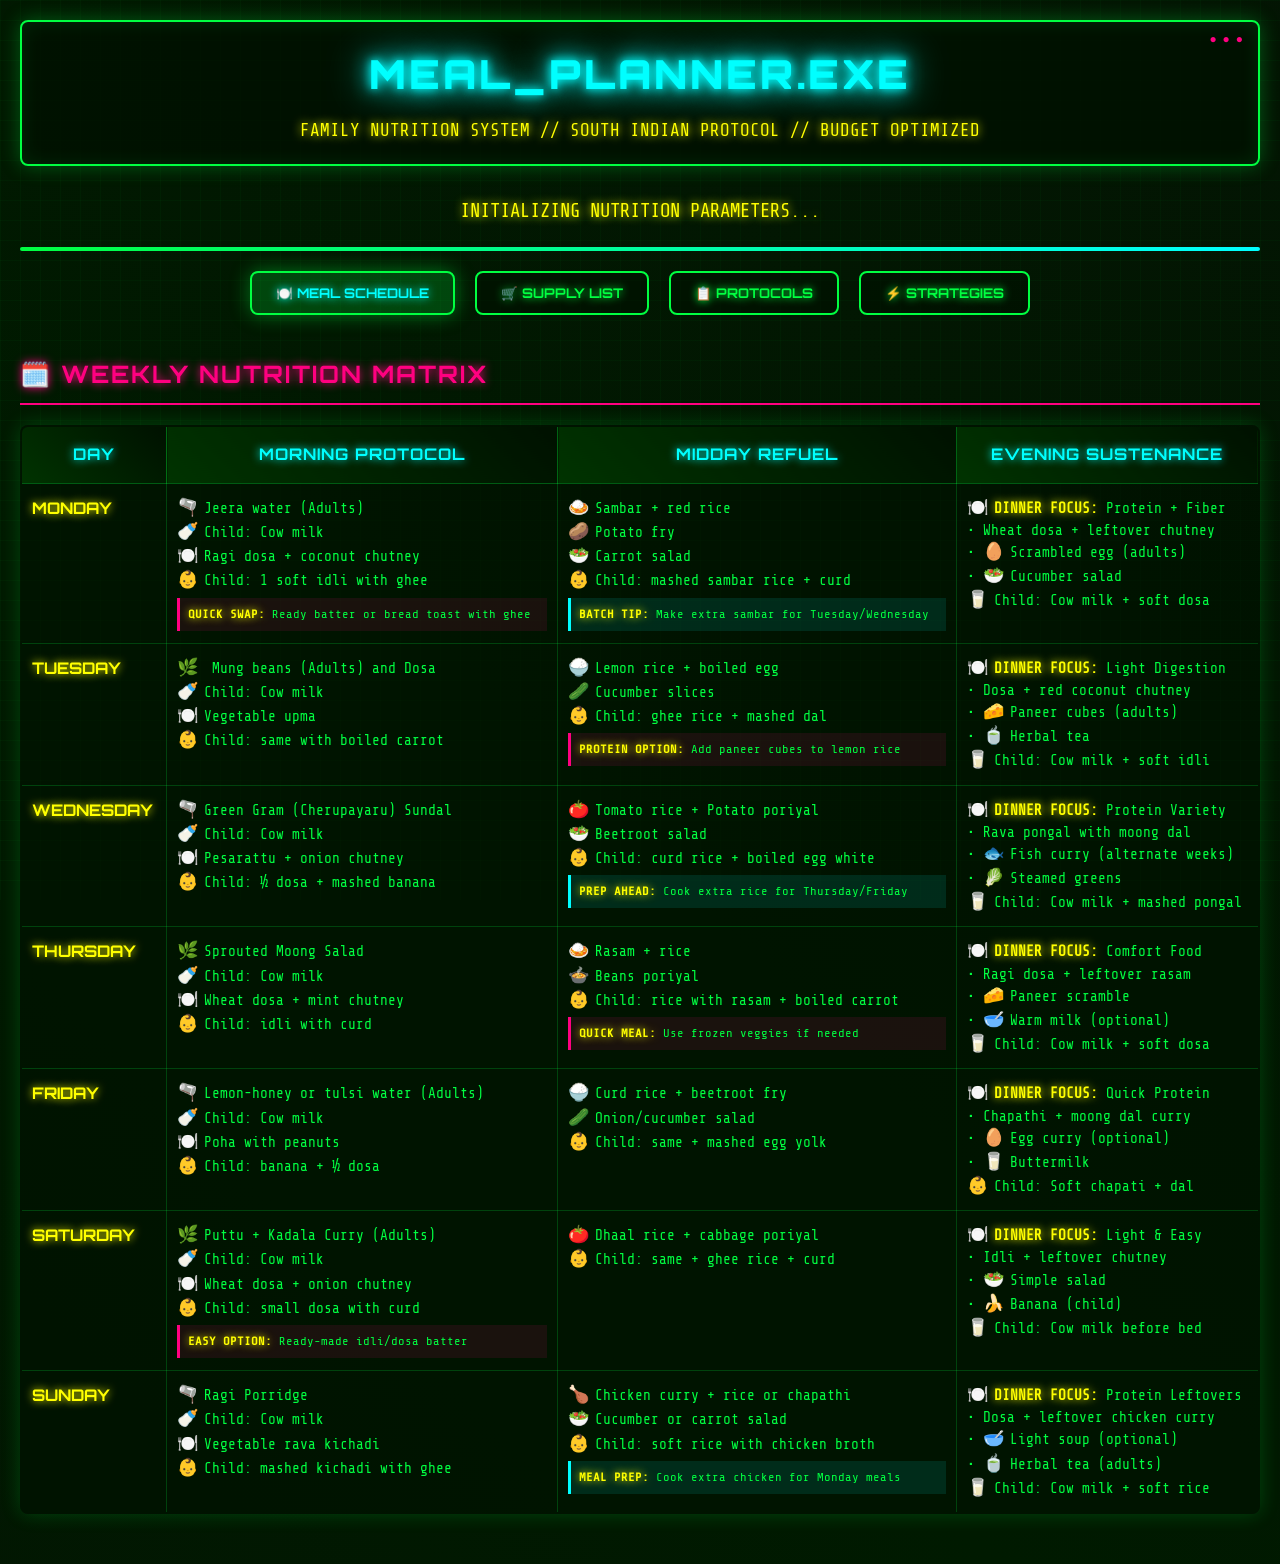
==== index.html @ 9d681af7 "content changed again" ====
<!DOCTYPE html>
<html lang="en">
<head>
  <meta charset="UTF-8">
  <title>MEAL_PLANNER.EXE - Family Nutrition System</title>
  <link rel="stylesheet" href="styles.css">
</head>
<body>
  <div class="terminal-header">
    <h1>MEAL_PLANNER.EXE</h1>
    <div class="subtitle">FAMILY NUTRITION SYSTEM // SOUTH INDIAN PROTOCOL // BUDGET OPTIMIZED</div>
  </div>

  <div id="status" class="status">INITIALIZING NUTRITION PARAMETERS...</div>
  <div class="loading-bar">
    <div id="loadingProgress" class="loading-progress"></div>
  </div>

  <div class="tab-container">
    <button class="tab-button active" onclick="showTab('meals')">🍽️ MEAL SCHEDULE</button>
    <button class="tab-button" onclick="showTab('grocery')">🛒 SUPPLY LIST</button>
    <button class="tab-button" onclick="showTab('protocols')">📋 PROTOCOLS</button>
    <button class="tab-button" onclick="showTab('strategies')">⚡ STRATEGIES</button>
  </div>

  <div id="meals-tab" class="tab-content active">
    <h2>🗓️ WEEKLY NUTRITION MATRIX</h2>
    <table class="meal-table">
      <tr>
        <th>DAY</th>
        <th>MORNING PROTOCOL</th>
        <th>MIDDAY REFUEL</th>
        <th>EVENING SUSTENANCE</th>
      </tr>
      <tr>
        <td class="day-name">MONDAY</td>
        <td class="meal-content">
          <span class="meal-emoji">🫗</span>Jeera water (Adults)<br>
          <span class="meal-emoji">🍼</span>Child: Cow milk<br>
          <span class="meal-emoji">🍽️</span>Ragi dosa + coconut chutney<br>
          <span class="meal-emoji">👶</span>Child: 1 soft idli with ghee
          <div class="backup-meal">
            <strong>QUICK SWAP:</strong> Ready batter or bread toast with ghee
          </div>
        </td>
        <td class="meal-content">
          <span class="meal-emoji">🍛</span>Sambar + red rice<br>
          <span class="meal-emoji">🥔</span>Potato fry<br>
          <span class="meal-emoji">🥗</span>Carrot salad<br>
          <span class="meal-emoji">👶</span>Child: mashed sambar rice + curd
          <div class="batch-tip">
            <strong>BATCH TIP:</strong> Make extra sambar for Tuesday/Wednesday
          </div>
        </td>
        <td class="meal-content">
          <span class="meal-emoji">🍽️</span><strong>DINNER FOCUS:</strong> Protein + Fiber<br>
          • Wheat dosa + leftover chutney<br>
          • <span class="meal-emoji">🥚</span>Scrambled egg (adults)<br>
          • <span class="meal-emoji">🥗</span>Cucumber salad<br>
          <span class="meal-emoji">🥛</span>Child: Cow milk + soft dosa
        </td>
      </tr>
      <tr>
        <td class="day-name">TUESDAY</td>
        <td class="meal-content">
          <span class="meal-emoji">🌿</span> Mung beans (Adults) and Dosa<br>
          <span class="meal-emoji">🍼</span>Child: Cow milk<br>
          <span class="meal-emoji">🍽️</span>Vegetable upma<br>
          <span class="meal-emoji">👶</span>Child: same with boiled carrot
        </td>
        <td class="meal-content">
          <span class="meal-emoji">🍚</span>Lemon rice + boiled egg<br>
          <span class="meal-emoji">🥒</span>Cucumber slices<br>
          <span class="meal-emoji">👶</span>Child: ghee rice + mashed dal
          <div class="backup-meal">
            <strong>PROTEIN OPTION:</strong> Add paneer cubes to lemon rice
          </div>
        </td>
        <td class="meal-content">
          <span class="meal-emoji">🍽️</span><strong>DINNER FOCUS:</strong> Light Digestion<br>
          • Dosa + red coconut chutney <br>
          • <span class="meal-emoji">🧀</span>Paneer cubes (adults)<br>
          • <span class="meal-emoji">🍵</span>Herbal tea<br>
          <span class="meal-emoji">🥛</span>Child: Cow milk + soft idli
        </td>
      </tr>
      <tr>
        <td class="day-name">WEDNESDAY</td>
        <td class="meal-content">
          <span class="meal-emoji">🫗</span>Green Gram (Cherupayaru) Sundal<br>
          <span class="meal-emoji">🍼</span>Child: Cow milk<br>
          <span class="meal-emoji">🍽️</span>Pesarattu + onion chutney<br>
          <span class="meal-emoji">👶</span>Child: ½ dosa + mashed banana
        </td>
        <td class="meal-content">
          <span class="meal-emoji">🍅</span>Tomato rice + Potato poriyal<br>
          <span class="meal-emoji">🥗</span>Beetroot salad<br>
          <span class="meal-emoji">👶</span>Child: curd rice + boiled egg white
          <div class="batch-tip">
            <strong>PREP AHEAD:</strong> Cook extra rice for Thursday/Friday
          </div>
        </td>
        <td class="meal-content">
          <span class="meal-emoji">🍽️</span><strong>DINNER FOCUS:</strong> Protein Variety<br>
          • Rava pongal with moong dal<br>
          • <span class="meal-emoji">🐟</span>Fish curry (alternate weeks)<br>
          • <span class="meal-emoji">🥬</span>Steamed greens<br>
          <span class="meal-emoji">🥛</span>Child: Cow milk + mashed pongal
        </td>
      </tr>
      <tr>
        <td class="day-name">THURSDAY</td>
        <td class="meal-content">
          <span class="meal-emoji">🌿</span>Sprouted Moong Salad<br>
          <span class="meal-emoji">🍼</span>Child: Cow milk<br>
          <span class="meal-emoji">🍽️</span>Wheat dosa + mint chutney<br>
          <span class="meal-emoji">👶</span>Child: idli with curd
        </td>
        <td class="meal-content">
          <span class="meal-emoji">🍛</span>Rasam + rice<br>
          <span class="meal-emoji">🍲</span>Beans poriyal<br>
          <span class="meal-emoji">👶</span>Child: rice with rasam + boiled carrot
          <div class="backup-meal">
            <strong>QUICK MEAL:</strong> Use frozen veggies if needed
          </div>
        </td>
        <td class="meal-content">
          <span class="meal-emoji">🍽️</span><strong>DINNER FOCUS:</strong> Comfort Food<br>
          • Ragi dosa + leftover rasam<br>
          • <span class="meal-emoji">🧀</span>Paneer scramble<br>
          • <span class="meal-emoji">🥣</span>Warm milk (optional)<br>
          <span class="meal-emoji">🥛</span>Child: Cow milk + soft dosa
        </td>
      </tr>
      <tr>
        <td class="day-name">FRIDAY</td>
        <td class="meal-content">
          <span class="meal-emoji">🫗</span>Lemon-honey or tulsi water (Adults)<br>
          <span class="meal-emoji">🍼</span>Child: Cow milk<br>
          <span class="meal-emoji">🍽️</span>Poha with peanuts<br>
          <span class="meal-emoji">👶</span>Child: banana + ½ dosa
        </td>
        <td class="meal-content">
          <span class="meal-emoji">🍚</span>Curd rice + beetroot fry<br>
          <span class="meal-emoji">🥒</span>Onion/cucumber salad<br>
          <span class="meal-emoji">👶</span>Child: same + mashed egg yolk
        </td>
        <td class="meal-content">
          <span class="meal-emoji">🍽️</span><strong>DINNER FOCUS:</strong> Quick Protein<br>
          • Chapathi + moong dal curry<br>
          • <span class="meal-emoji">🥚</span>Egg curry (optional)<br>
          • <span class="meal-emoji">🥛</span>Buttermilk<br>
          <span class="meal-emoji">👶</span>Child: Soft chapati + dal
        </td>
      </tr>
      <tr>
        <td class="day-name">SATURDAY</td>
        <td class="meal-content">
          <span class="meal-emoji">🌿</span>Puttu + Kadala Curry (Adults)<br>
          <span class="meal-emoji">🍼</span>Child: Cow milk<br>
          <span class="meal-emoji">🍽️</span>Wheat dosa + onion chutney<br>
          <span class="meal-emoji">👶</span>Child: small dosa with curd
          <div class="backup-meal">
            <strong>EASY OPTION:</strong> Ready-made idli/dosa batter
          </div>
        </td>
        <td class="meal-content">
          <span class="meal-emoji">🍅</span>Dhaal rice + cabbage poriyal<br>
          <span class="meal-emoji">👶</span>Child: same + ghee rice + curd
        </td>
        <td class="meal-content">
          <span class="meal-emoji">🍽️</span><strong>DINNER FOCUS:</strong> Light & Easy<br>
          • Idli + leftover chutney<br>
          • <span class="meal-emoji">🥗</span>Simple salad<br>
          • <span class="meal-emoji">🍌</span>Banana (child)<br>
          <span class="meal-emoji">🥛</span>Child: Cow milk before bed
        </td>
      </tr>
      <tr>
        <td class="day-name">SUNDAY</td>
        <td class="meal-content">
          <span class="meal-emoji">🫗</span>Ragi Porridge<br>
          <span class="meal-emoji">🍼</span>Child: Cow milk<br>
          <span class="meal-emoji">🍽️</span>Vegetable rava kichadi<br>
          <span class="meal-emoji">👶</span>Child: mashed kichadi with ghee
        </td>
        <td class="meal-content">
          <span class="meal-emoji">🍗</span>Chicken curry + rice or chapathi<br>
          <span class="meal-emoji">🥗</span>Cucumber or carrot salad<br>
          <span class="meal-emoji">👶</span>Child: soft rice with chicken broth
          <div class="batch-tip">
            <strong>MEAL PREP:</strong> Cook extra chicken for Monday meals
          </div>
        </td>
        <td class="meal-content">
          <span class="meal-emoji">🍽️</span><strong>DINNER FOCUS:</strong> Protein Leftovers<br>
          • Dosa + leftover chicken curry<br>
          • <span class="meal-emoji">🥣</span>Light soup (optional)<br>
          • <span class="meal-emoji">🍵</span>Herbal tea (adults)<br>
          <span class="meal-emoji">🥛</span>Child: Cow milk + soft rice
        </td>
      </tr>
    </table>
  </div>

  <div id="grocery-tab" class="tab-content">
    <h2>🛒 WEEKLY SUPPLY ACQUISITION MATRIX</h2>
    
    <div class="info-panel">
      <h3>🧅 VEGETABLES (Buy Fresh Twice Weekly)</h3>
      <table class="grocery-table">
        <tr><th>ITEM</th><th>QTY/WEEK</th><th>NOTES</th></tr>
        <tr><td>Onion</td><td>1.5 kg</td><td>Base for chutney, upma, poriyal</td></tr>
        <tr><td>Tomato (seeded)</td><td>1 kg</td><td>De-seed for kidney stone prevention</td></tr>
        <tr><td>Carrot</td><td>½ – 1 kg</td><td>Salads, poriyal, child food</td></tr>
        <tr><td>Cabbage</td><td>½ head</td><td>For poriyal</td></tr>
        <tr><td>Beans</td><td>250-300g</td><td>For fry or poriyal</td></tr>
        <tr><td>Curry leaves</td><td>1 bunch</td><td>Use fresh or store frozen</td></tr>
        <tr><td>Green chilies</td><td>6–8</td><td>Limited for child meals</td></tr>
        <tr><td>Ginger</td><td>100g</td><td>Rasam, chutney</td></tr>
        <tr><td>Paneer</td><td>200g</td><td>Protein option for busy days</td></tr>
      </table>
    </div>

    <div class="info-panel">
      <h3>🍚 GRAINS & PULSES</h3>
      <table class="grocery-table">
        <tr><th>ITEM</th><th>QTY</th><th>PURPOSE</th></tr>
        <tr><td>Idli rice / boiled rice</td><td>3–4 kg</td><td>For idli, dosa, rice meals</td></tr>
        <tr><td>Red rice</td><td>1–2 kg</td><td>For lunch (lower GI)</td></tr>
        <tr><td>Ragi flour</td><td>500g</td><td>For dosa and health</td></tr>
        <tr><td>Wheat flour</td><td>1–1.5 kg</td><td>Chapathi, wheat dosa</td></tr>
        <tr><td>Rava (sooji)</td><td>500g</td><td>Upma, kichadi</td></tr>
        <tr><td>Moong dal</td><td>500g</td><td>Pongal, dosa, porridge</td></tr>
        <tr><td>Toor dal</td><td>1 kg</td><td>Sambar</td></tr>
        <tr><td>Urad dal</td><td>500g</td><td>Idli, dosa batter</td></tr>
        <tr><td>Poha (flattened rice)</td><td>250g</td><td>Quick breakfast option</td></tr>
      </table>
    </div>

    <div class="info-panel">
      <h3>🍳 PROTEIN & DAIRY</h3>
      <table class="grocery-table">
        <tr><th>ITEM</th><th>QTY/WEEK</th><th>NOTES</th></tr>
        <tr><td>Eggs</td><td>6–10</td><td>Boiled for adults & child</td></tr>
        <tr><td>Chicken (small portion)</td><td>500g</td><td>For Sunday curry</td></tr>
        <tr><td>Fish (optional)</td><td>200g</td><td>Alternative protein source</td></tr>
        <tr><td>Cow milk</td><td>3–4 liters</td><td>For child & cooking</td></tr>
        <tr><td>Curd</td><td>2 liters</td><td>For meals</td></tr>
        <tr><td>Paneer</td><td>200g</td><td>For protein variety</td></tr>
      </table>
    </div>

    <div class="info-panel">
      <h3 class="budget-highlight">💰 ESTIMATED WEEKLY BUDGET</h3>
      <ul>
        <li>Vegetables: ₹200-300</li>
        <li>Grains & Pulses: ₹300-400</li>
        <li>Protein & Dairy: ₹400-500</li>
        <li>Spices & Oil: ₹100-150</li>
        <li><strong>TOTAL: ₹1,000 - ₹1,350/week</strong></li>
      </ul>
    </div>
  </div>

  <div id="protocols-tab" class="tab-content">
    <h2>📋 FAMILY NUTRITION PROTOCOLS</h2>
    
    <div class="info-grid">
      <div class="info-panel">
        <h3>ADULT NUTRITION TARGETS</h3>
        <ul>
          <li><strong>Objective:</strong> Belly fat reduction</li>
          <li>Morning detox waters with cumin/lemon</li>
          <li>High fiber vegetables and millets</li>
          <li>Controlled portions with red rice</li>
          <li>Evening light meals</li>
          <li>Minimal oil and processed foods</li>
        </ul>
      </div>

      <div class="info-panel">
        <h3>CHILD NUTRITION MATRIX (2.6Y)</h3>
        <ul>
          <li><strong>Critical:</strong> Cow milk morning + night</li>
          <li>No spicy food, minimal podi</li>
          <li>Soft texture in all dishes</li>
          <li>Boiled egg yolk 2-3 times/week</li>
          <li>Mashed dal and vegetables</li>
          <li>Encourage water, avoid juices/sweets</li>
          <li>Ghee for healthy fat intake</li>
        </ul>
      </div>

      <div class="info-panel">
        <h3>⏰ MEAL TIMING PROTOCOL</h3>
        <ul>
          <li><strong>Morning:</strong> 7:00-8:00 AM</li>
          <li><strong>Mid-morning:</strong> Soaked almonds + date (adults)</li>
          <li><strong>Lunch:</strong> 12:00-1:00 PM</li>
          <li><strong>Evening snack:</strong> Buttermilk/fruit (4:00 PM)</li>
          <li><strong>Dinner:</strong> 7:00-8:00 PM</li>
          <li><strong>Bedtime:</strong> Herbal water (adults only)</li>
        </ul>
      </div>

      <div class="info-panel">
        <h3>💡 COST OPTIMIZATION STRATEGIES</h3>
        <ul>
          <li>Buy vegetables twice weekly</li>
          <li>Reuse chutneys and curries smartly</li>
          <li>Make curd at home</li>
          <li>Batch cook grains and dals</li>
          <li>Use seasonal vegetables</li>
          <li>Minimal food waste policy</li>
        </ul>
      </div>

      <div class="info-panel">
        <h3>🚨 HEALTH ALERTS</h3>
        <ul>
          <li><strong>De-seed tomatoes</strong> (kidney stone prevention)</li>
          <li><strong>Limit spinach/beetroot</strong> (oxalates)</li>
          <li><strong>Fresh curry leaves</strong> preferred</li>
          <li><strong>Cold-pressed oils</strong> when possible</li>
          <li><strong>Avoid bulk buying</strong> perishables</li>
        </ul>
      </div>
    </div>
  </div>

  <div id="strategies-tab" class="tab-content">
    <h2>⚡ EXECUTION STRATEGIES</h2>
    
    <div class="info-grid">
      <div class="info-panel">
        <h3>🚀 BATCH COOKING PLAN</h3>
        <ul>
          <li><strong>Sunday:</strong> Make large batch of idli/dosa batter</li>
          <li><strong>Monday:</strong> Extra sambar for multiple meals</li>
          <li><strong>Wednesday:</strong> Cook extra rice for coming days</li>
          <li><strong>Sunday:</strong> Prepare chicken curry in bulk</li>
          <li><strong>Daily:</strong> Make extra chutneys for next day</li>
        </ul>
      </div>

      <div class="info-panel">
        <h3>🆘 BACKUP MEAL OPTIONS</h3>
        <ul>
          <li><strong>Quick Breakfasts:</strong> Poha, bread toast, upma mix</li>
          <li><strong>Emergency Lunches:</strong> Curd rice + pickle, lemon rice</li>
          <li><strong>Simple Dinners:</strong> Ready dosa batter, chapati + dal</li>
          <li><strong>Protein Boosters:</strong> Boiled eggs, paneer cubes</li>
          <li><strong>Child Meals:</strong> Banana + milk, mashed khichdi</li>
        </ul>
      </div>

      <div class="info-panel">
        <h3>⏱️ TIME-SAVING HACKS</h3>
        <ul>
          <li>Pre-cut vegetables twice weekly</li>
          <li>Use pressure cooker for simultaneous cooking</li>
          <li>Keep pre-made spice mixes ready</li>
          <li>Frozen grated coconut for chutneys</li>
          <li>Soak dals/grains overnight when possible</li>
        </ul>
      </div>

      <div class="info-panel">
        <h3>🥗 PROTEIN ROTATION</h3>
        <ul>
          <li><strong>Eggs:</strong> 3-4 times weekly</li>
          <li><strong>Chicken:</strong> Sunday + leftovers</li>
          <li><strong>Fish:</strong> Optional 1-2 times</li>
          <li><strong>Paneer:</strong> 1-2 times weekly</li>
          <li><strong>Dals:</strong> Daily rotation</li>
          <li><strong>Milk/Curd:</strong> Daily for calcium</li>
        </ul>
      </div>

      <div class="info-panel">
        <h3>📦 PANTRY ESSENTIALS</h3>
        <ul>
          <li>Ready dosa/idli batter (emergency)</li>
          <li>Poha/flattened rice</li>
          <li>Dry fruits and nuts</li>
          <li>Basic spice mixes</li>
          <li>Ghee and oils</li>
          <li>Frozen veggies (backup)</li>
        </ul>
      </div>

      <div class="info-panel">
        <h3>🔄 LEFTOVER STRATEGIES</h3>
        <ul>
          <li>Extra sambar → next day rasam</li>
          <li>Leftover rice → next day fried rice</li>
          <li>Extra chutneys → sandwich spreads</li>
          <li>Cooked veggies → stuffed paratha</li>
          <li>Boiled potatoes → next day fry</li>
        </ul>
      </div>
    </div>
  </div>

  <script src="script.js"></script>
</body>
</html>
---- styles.css ----
@import url('https://fonts.googleapis.com/css2?family=Orbitron:wght@400;700;900&family=Share+Tech+Mono&display=swap');

:root {
  --neon-green: #00ff41;
  --neon-cyan: #00ffff;
  --neon-pink: #ff0080;
  --neon-yellow: #ffff00;
  --dark-bg: #0a0a0a;
  --terminal-bg: #001100;
  --grid-color: rgba(0, 255, 65, 0.1);
}

* {
  box-sizing: border-box;
}

body {
  background: linear-gradient(45deg, #0a0a0a 0%, #001a00 50%, #0a0a0a 100%);
  background-size: 400% 400%;
  animation: gradientShift 20s ease infinite;
  color: var(--neon-green);
  font-family: 'Share Tech Mono', monospace;
  margin: 0;
  padding: 20px;
  line-height: 1.6;
  min-height: 100vh;
  position: relative;
  overflow-x: auto;
}

body::before {
  content: '';
  position: fixed;
  top: 0;
  left: 0;
  width: 100%;
  height: 100%;
  background-image: 
    linear-gradient(rgba(0, 255, 65, 0.03) 1px, transparent 1px),
    linear-gradient(90deg, rgba(0, 255, 65, 0.03) 1px, transparent 1px);
  background-size: 20px 20px;
  pointer-events: none;
  z-index: -1;
}

@keyframes gradientShift {
  0% { background-position: 0% 50%; }
  50% { background-position: 100% 50%; }
  100% { background-position: 0% 50%; }
}

.terminal-header {
  border: 2px solid var(--neon-green);
  border-radius: 8px;
  padding: 20px;
  margin-bottom: 30px;
  background: rgba(0, 17, 0, 0.8);
  box-shadow: 
    0 0 20px rgba(0, 255, 65, 0.3),
    inset 0 0 20px rgba(0, 255, 65, 0.1);
  position: relative;
}

.terminal-header::before {
  content: '● ● ●';
  position: absolute;
  top: 8px;
  right: 15px;
  color: var(--neon-pink);
  font-size: 12px;
}

h1 {
  font-family: 'Orbitron', monospace;
  font-weight: 900;
  font-size: 2.5em;
  color: var(--neon-cyan);
  text-shadow: 
    0 0 10px var(--neon-cyan),
    0 0 20px var(--neon-cyan),
    0 0 40px var(--neon-cyan);
  margin: 0;
  text-align: center;
  letter-spacing: 3px;
}

.subtitle {
  text-align: center;
  color: var(--neon-yellow);
  font-size: 1.1em;
  margin-top: 10px;
  text-shadow: 0 0 10px var(--neon-yellow);
}

h2 {
  font-family: 'Orbitron', monospace;
  font-weight: 700;
  color: var(--neon-pink);
  text-shadow: 0 0 10px var(--neon-pink);
  border-bottom: 2px solid var(--neon-pink);
  padding-bottom: 10px;
  margin-top: 40px;
  font-size: 1.5em;
  letter-spacing: 2px;
}

h3 {
  color: var(--neon-cyan);
  text-shadow: 0 0 8px var(--neon-cyan);
  font-family: 'Orbitron', monospace;
  letter-spacing: 1px;
}

.status {
  text-align: center;
  color: var(--neon-yellow);
  font-size: 1.2em;
  margin: 20px 0;
  text-shadow: 0 0 10px var(--neon-yellow);
  animation: pulse 2s ease-in-out infinite alternate;
}

@keyframes pulse {
  from { opacity: 0.8; }
  to { opacity: 1; }
}

.meal-table {
  width: 100%;
  border-collapse: collapse;
  background: rgba(0, 17, 0, 0.6);
  border: 2px solid var(--neon-green);
  border-radius: 8px;
  overflow: hidden;
  box-shadow: 0 0 20px rgba(0, 255, 65, 0.2);
  margin-bottom: 30px;
}

.meal-table th {
  background: linear-gradient(45deg, #003300, #001100);
  color: var(--neon-cyan);
  padding: 15px 10px;
  font-family: 'Orbitron', monospace;
  font-weight: 700;
  text-shadow: 0 0 8px var(--neon-cyan);
  border: 1px solid rgba(0, 255, 65, 0.3);
  letter-spacing: 1px;
}

.meal-table td {
  padding: 12px 10px;
  border: 1px solid rgba(0, 255, 65, 0.2);
  transition: all 0.3s ease;
  vertical-align: top;
}

.meal-table tr:hover td {
  background: rgba(0, 255, 65, 0.1);
  box-shadow: inset 0 0 20px rgba(0, 255, 65, 0.1);
}

.day-name {
  font-family: 'Orbitron', monospace;
  font-weight: 700;
  color: var(--neon-yellow);
  text-shadow: 0 0 8px var(--neon-yellow);
}

.meal-content {
  font-size: 0.9em;
  line-height: 1.4;
}

.meal-emoji {
  font-size: 1.2em;
  margin-right: 5px;
}

.info-grid {
  display: grid;
  grid-template-columns: repeat(auto-fit, minmax(300px, 1fr));
  gap: 30px;
  margin-top: 30px;
}

.info-panel {
  background: rgba(0, 17, 0, 0.6);
  border: 2px solid var(--neon-green);
  border-radius: 8px;
  padding: 20px;
  box-shadow: 0 0 15px rgba(0, 255, 65, 0.2);
  transition: all 0.3s ease;
}

.info-panel:hover {
  box-shadow: 0 0 25px rgba(0, 255, 65, 0.4);
  transform: translateY(-5px);
}

.grocery-table {
  width: 100%;
  border-collapse: collapse;
  background: rgba(0, 17, 0, 0.6);
  border: 2px solid var(--neon-green);
  border-radius: 8px;
  overflow: hidden;
  box-shadow: 0 0 20px rgba(0, 255, 65, 0.2);
  font-size: 0.9em;
}

.grocery-table th {
  background: linear-gradient(45deg, #003300, #001100);
  color: var(--neon-cyan);
  padding: 12px 8px;
  font-family: 'Orbitron', monospace;
  font-weight: 700;
  text-shadow: 0 0 8px var(--neon-cyan);
  border: 1px solid rgba(0, 255, 65, 0.3);
}

.grocery-table td {
  padding: 10px 8px;
  border: 1px solid rgba(0, 255, 65, 0.2);
}

.grocery-table tr:hover td {
  background: rgba(0, 255, 65, 0.05);
}

ul {
  list-style: none;
  padding: 0;
}

ul li {
  padding: 8px 0;
  border-bottom: 1px solid rgba(0, 255, 65, 0.1);
  transition: all 0.3s ease;
}

ul li:hover {
  color: var(--neon-cyan);
  text-shadow: 0 0 8px var(--neon-cyan);
  padding-left: 10px;
}

ul li::before {
  content: '▶ ';
  color: var(--neon-pink);
  margin-right: 8px;
}

strong {
  color: var(--neon-yellow);
  text-shadow: 0 0 8px var(--neon-yellow);
}

.budget-highlight {
  color: var(--neon-pink);
  text-shadow: 0 0 10px var(--neon-pink);
  font-weight: bold;
}

.ascii-art {
  font-family: 'Share Tech Mono', monospace;
  color: var(--neon-green);
  text-align: center;
  margin: 30px 0;
  font-size: 0.8em;
  opacity: 0.7;
  white-space: pre;
}

@media (max-width: 768px) {
  body { padding: 10px; }
  h1 { font-size: 1.8em; }
  .info-grid { grid-template-columns: 1fr; }
  .meal-table { font-size: 0.8em; }
  .meal-table th, .meal-table td { padding: 8px; }
  .grocery-table { font-size: 0.8em; }
}

.loading-bar {
  width: 100%;
  height: 4px;
  background: rgba(0, 255, 65, 0.2);
  border-radius: 2px;
  overflow: hidden;
  margin: 20px 0;
}

.loading-progress {
  height: 100%;
  background: linear-gradient(90deg, var(--neon-green), var(--neon-cyan), var(--neon-green));
  background-size: 200% 100%;
  animation: loadingAnimation 2s linear infinite;
  width: 100%;
  transition: width 0.3s ease;
}

@keyframes loadingAnimation {
  0% { background-position: 200% 0; }
  100% { background-position: -200% 0; }
}

.tab-container {
  display: flex;
  justify-content: center;
  margin-bottom: 30px;
  gap: 20px;
  flex-wrap: wrap;
}

.tab-button {
  background: rgba(0, 17, 0, 0.6);
  border: 2px solid var(--neon-green);
  color: var(--neon-green);
  padding: 12px 24px;
  font-family: 'Orbitron', monospace;
  font-weight: 700;
  cursor: pointer;
  border-radius: 8px;
  transition: all 0.3s ease;
  text-shadow: 0 0 8px var(--neon-green);
}

.tab-button:hover {
  background: rgba(0, 255, 65, 0.1);
  box-shadow: 0 0 15px rgba(0, 255, 65, 0.3);
}

.tab-button.active {
  background: rgba(0, 255, 65, 0.2);
  color: var(--neon-cyan);
  text-shadow: 0 0 10px var(--neon-cyan);
  box-shadow: 0 0 20px rgba(0, 255, 65, 0.4);
}

.tab-content {
  display: none;
}

.tab-content.active {
  display: block;
}

.backup-meal {
  background: rgba(255, 0, 128, 0.1);
  border-left: 3px solid var(--neon-pink);
  padding: 8px;
  margin-top: 5px;
  font-size: 0.85em;
}

.batch-tip {
  background: rgba(0, 255, 255, 0.1);
  border-left: 3px solid var(--neon-cyan);
  padding: 8px;
  margin-top: 5px;
  font-size: 0.85em;
}
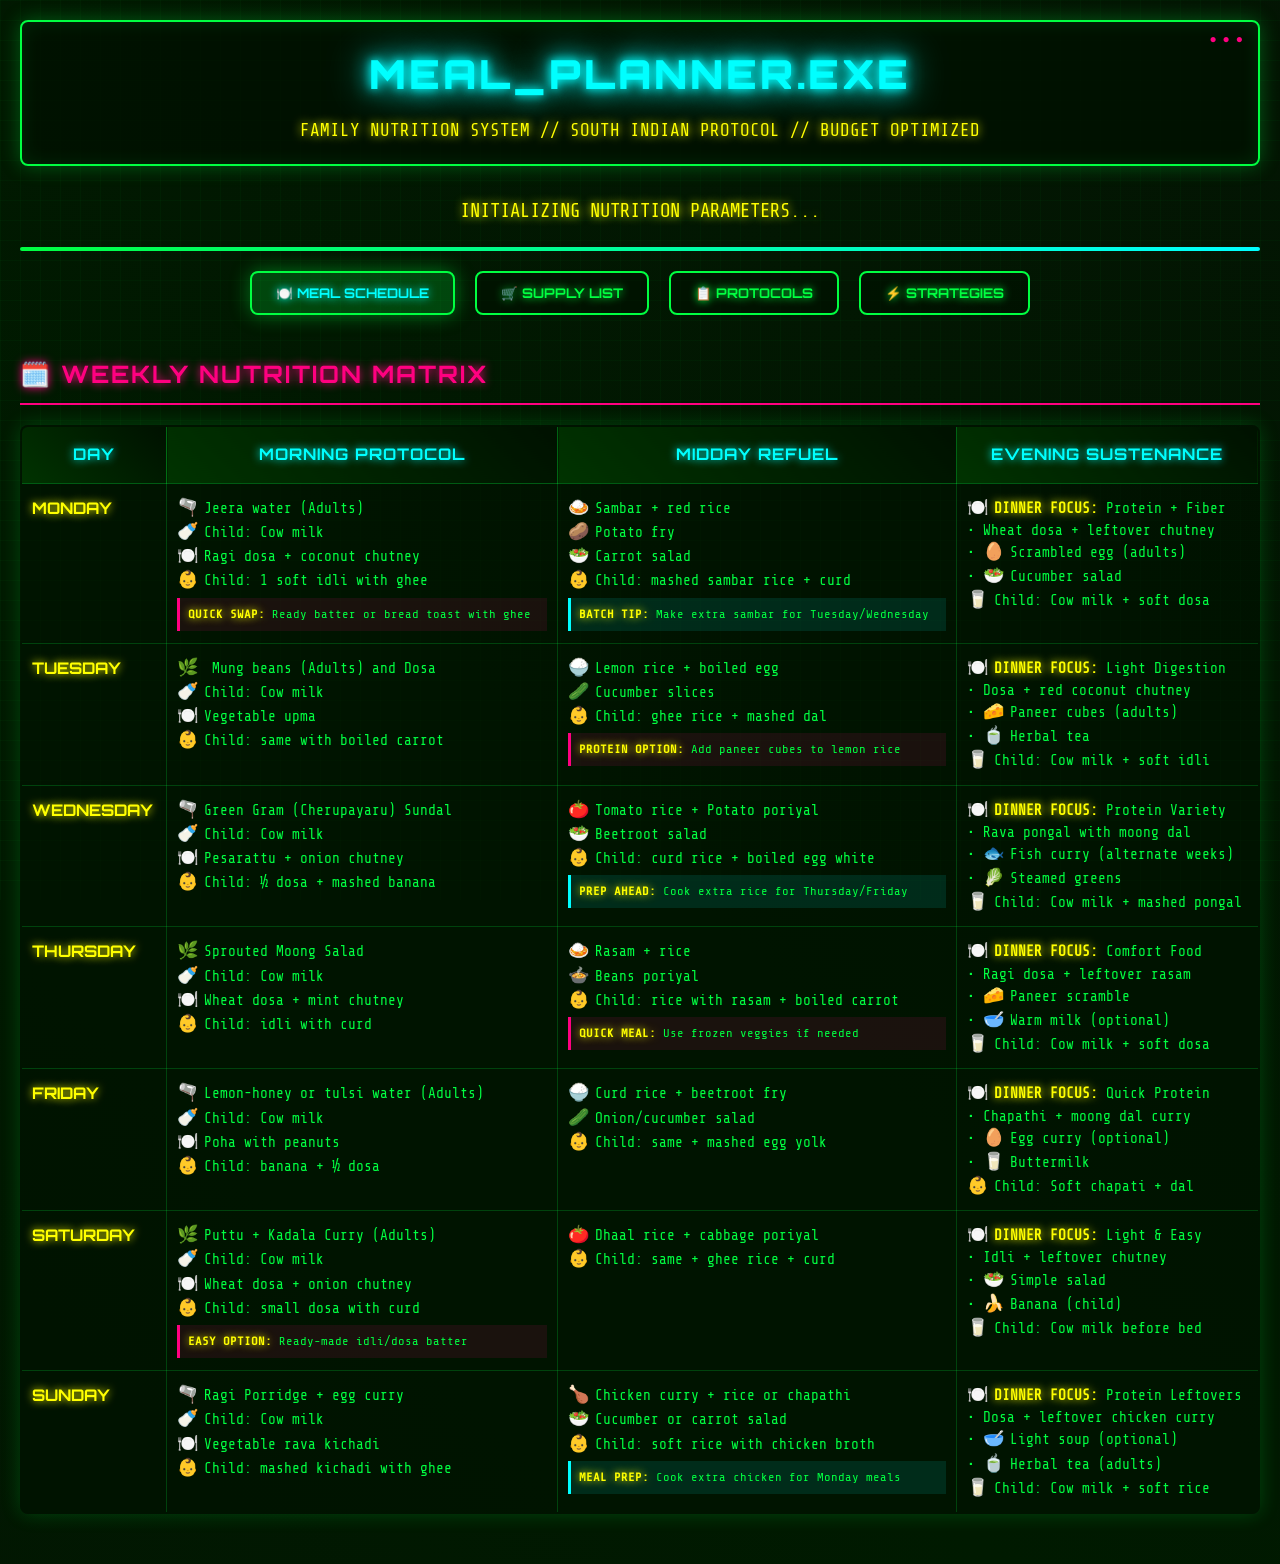
==== commit c77f5ec7: "break fast changed" ====
--- a/index.html
+++ b/index.html
@@ -179,7 +179,7 @@
       <tr>
         <td class="day-name">SUNDAY</td>
         <td class="meal-content">
-          <span class="meal-emoji">🫗</span>Ragi Porridge<br>
+          <span class="meal-emoji">🫗</span>Ragi Porridge + egg curry<br>
           <span class="meal-emoji">🍼</span>Child: Cow milk<br>
           <span class="meal-emoji">🍽️</span>Vegetable rava kichadi<br>
           <span class="meal-emoji">👶</span>Child: mashed kichadi with ghee
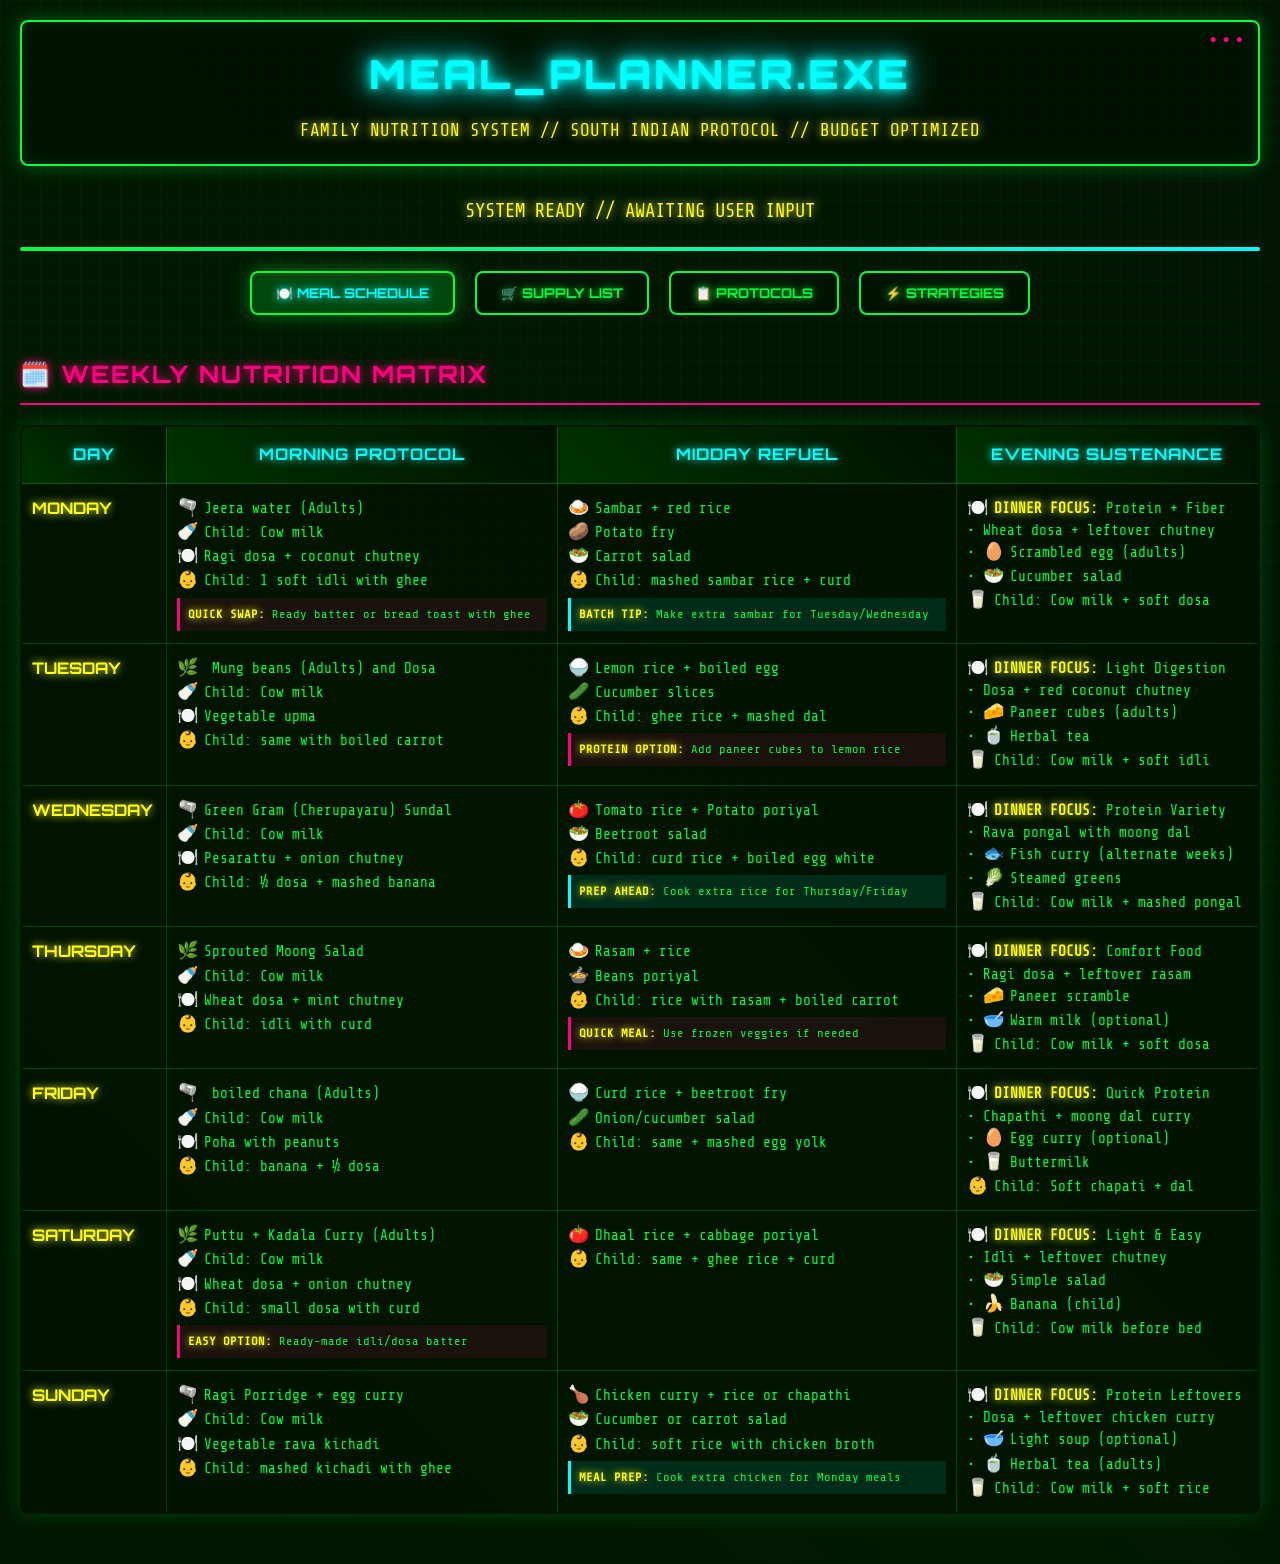
==== commit 01bffcc3: "break fast changed again" ====
--- a/index.html
+++ b/index.html
@@ -135,7 +135,7 @@
       <tr>
         <td class="day-name">FRIDAY</td>
         <td class="meal-content">
-          <span class="meal-emoji">🫗</span>Lemon-honey or tulsi water (Adults)<br>
+          <span class="meal-emoji">🫗</span> boiled chana (Adults)<br>
           <span class="meal-emoji">🍼</span>Child: Cow milk<br>
           <span class="meal-emoji">🍽️</span>Poha with peanuts<br>
           <span class="meal-emoji">👶</span>Child: banana + ½ dosa
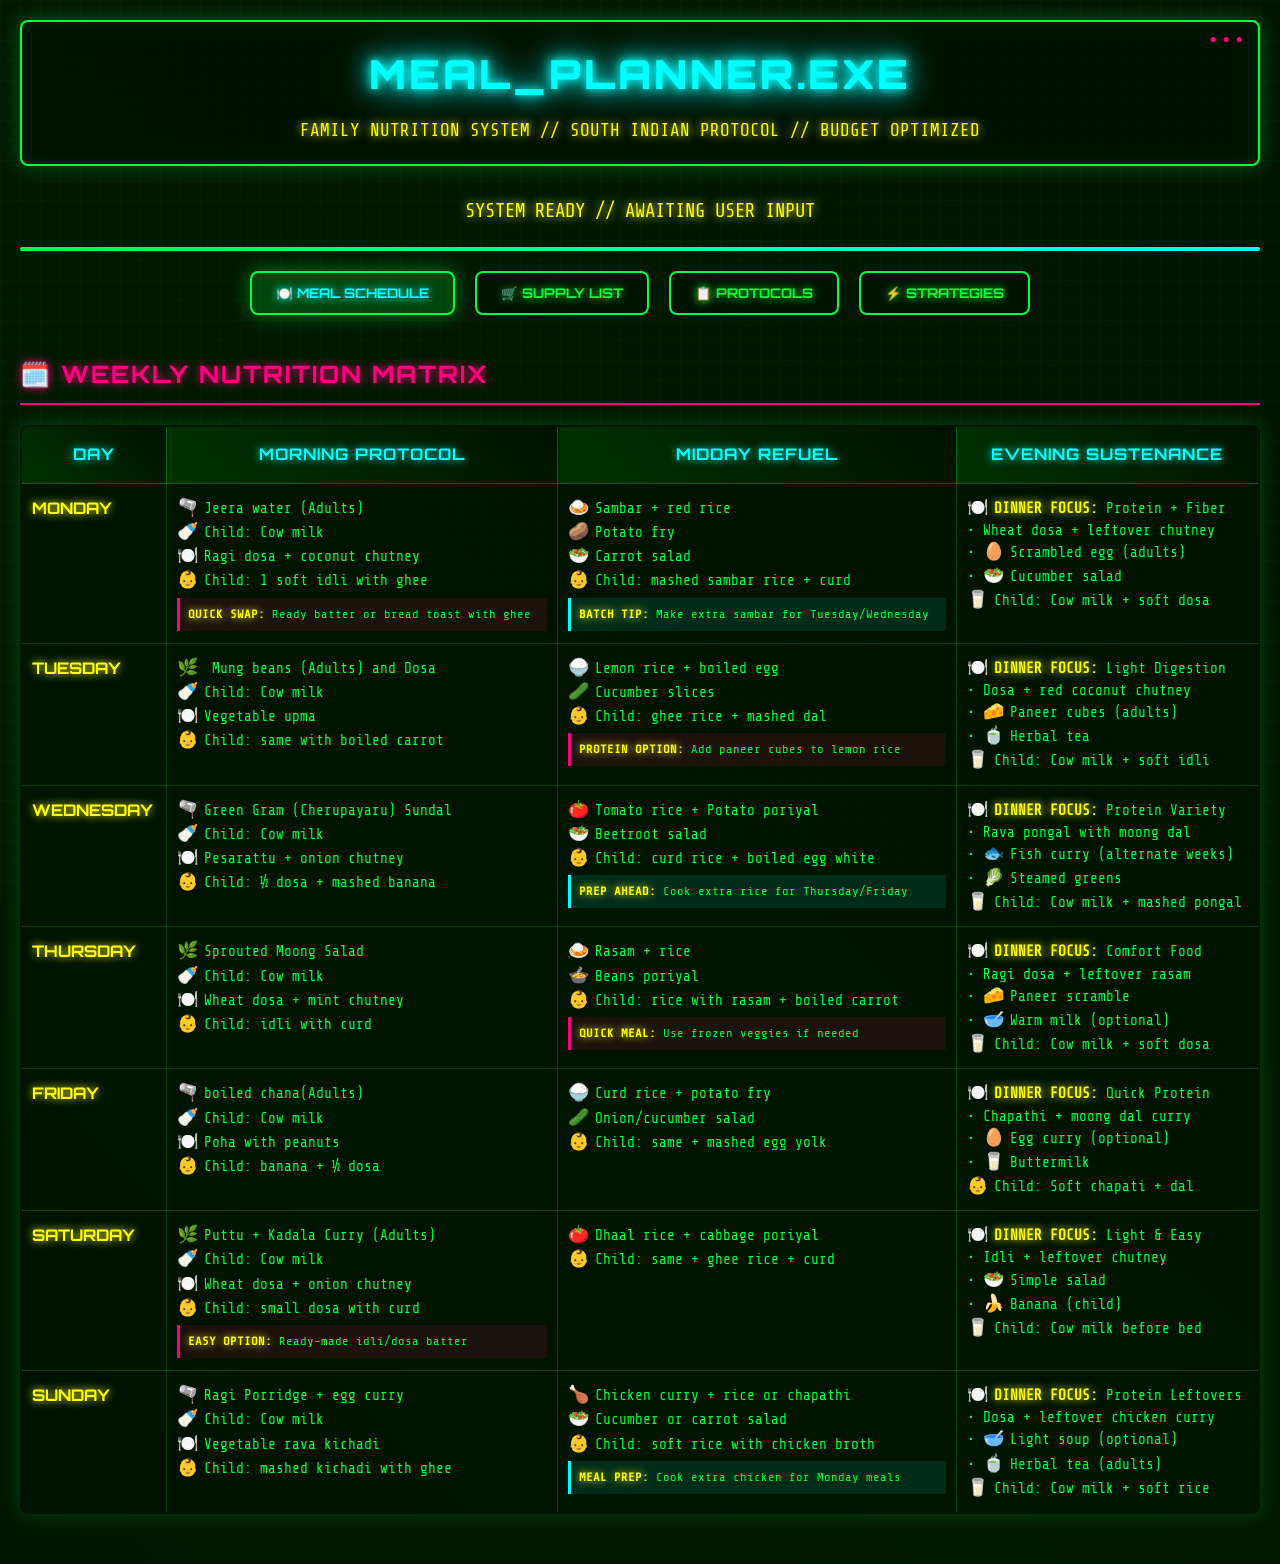
==== commit 2a61585d: "break fast changed again" ====
--- a/index.html
+++ b/index.html
@@ -135,13 +135,13 @@
       <tr>
         <td class="day-name">FRIDAY</td>
         <td class="meal-content">
-          <span class="meal-emoji">🫗</span> boiled chana (Adults)<br>
+          <span class="meal-emoji">🫗</span>boiled chana(Adults)<br>
           <span class="meal-emoji">🍼</span>Child: Cow milk<br>
           <span class="meal-emoji">🍽️</span>Poha with peanuts<br>
           <span class="meal-emoji">👶</span>Child: banana + ½ dosa
         </td>
         <td class="meal-content">
-          <span class="meal-emoji">🍚</span>Curd rice + beetroot fry<br>
+          <span class="meal-emoji">🍚</span>Curd rice + potato fry<br>
           <span class="meal-emoji">🥒</span>Onion/cucumber salad<br>
           <span class="meal-emoji">👶</span>Child: same + mashed egg yolk
         </td>
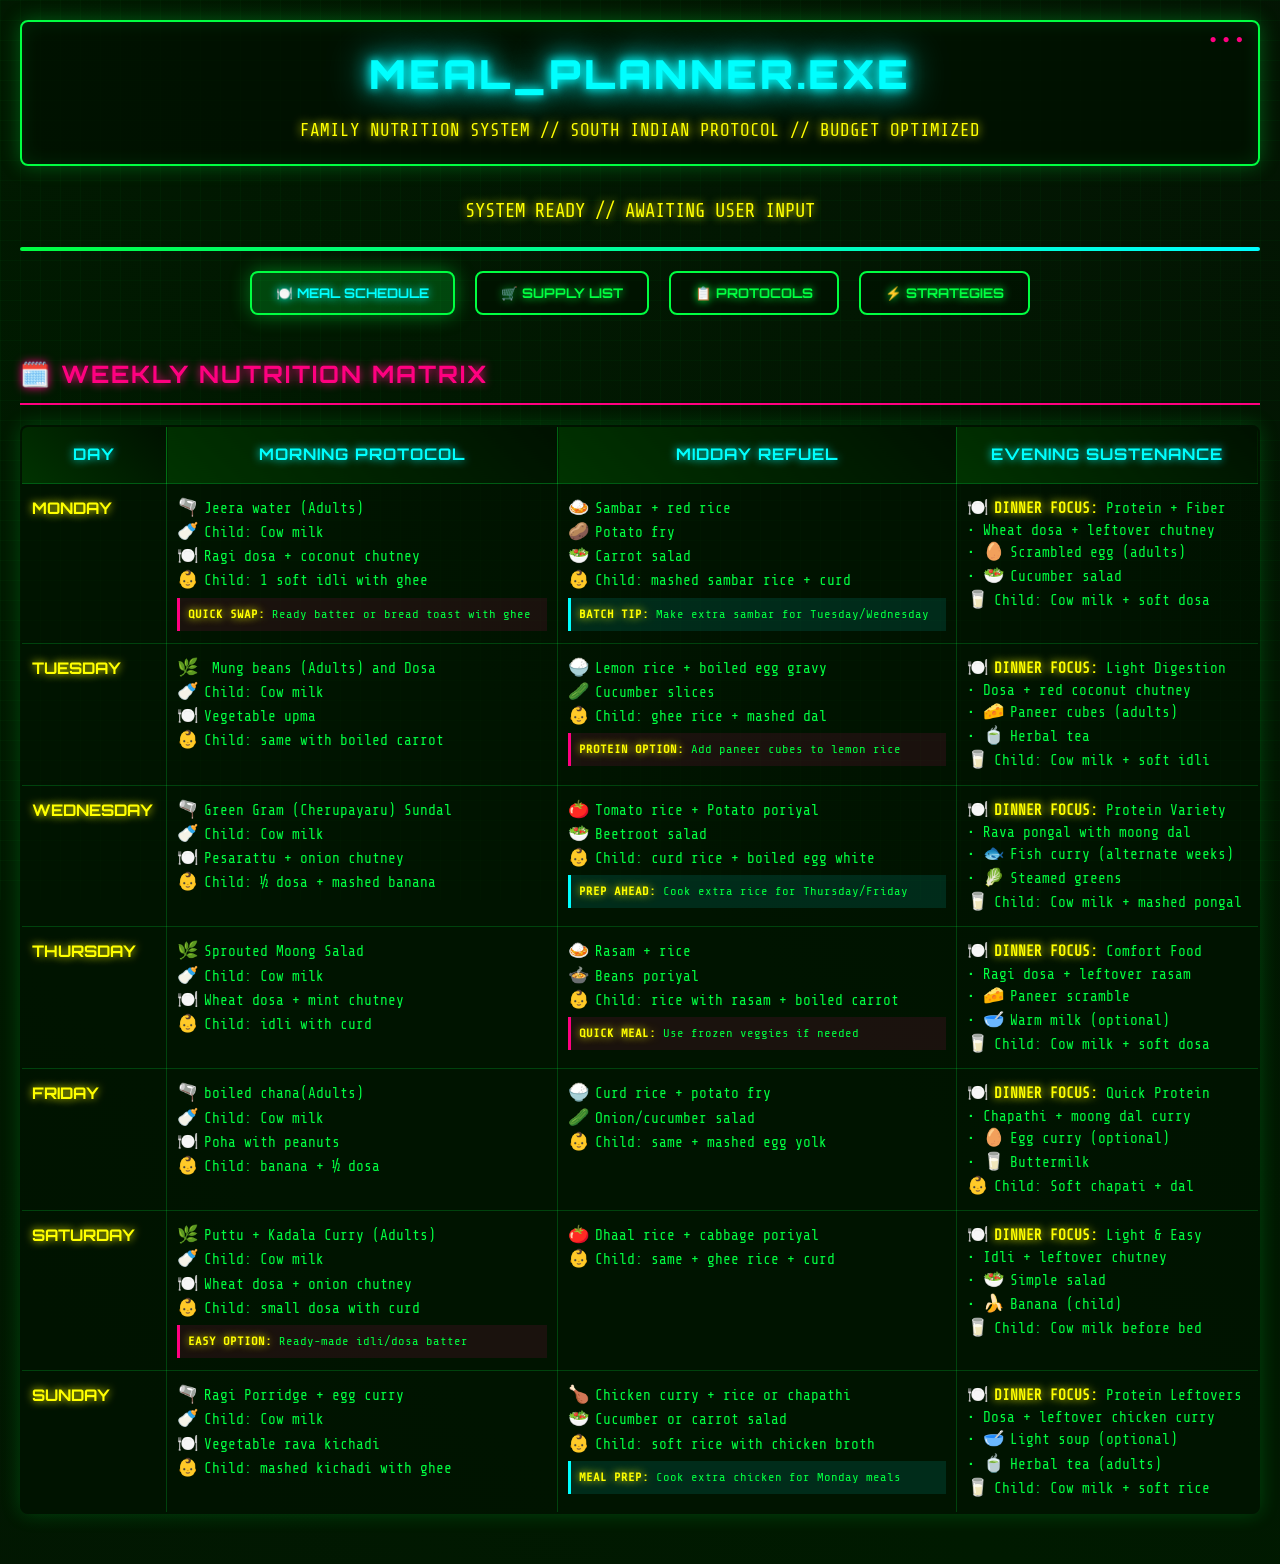
==== commit 1b5399be: "break fast changed again" ====
--- a/index.html
+++ b/index.html
@@ -69,7 +69,7 @@
           <span class="meal-emoji">👶</span>Child: same with boiled carrot
         </td>
         <td class="meal-content">
-          <span class="meal-emoji">🍚</span>Lemon rice + boiled egg<br>
+          <span class="meal-emoji">🍚</span>Lemon rice + boiled egg gravy<br>
           <span class="meal-emoji">🥒</span>Cucumber slices<br>
           <span class="meal-emoji">👶</span>Child: ghee rice + mashed dal
           <div class="backup-meal">
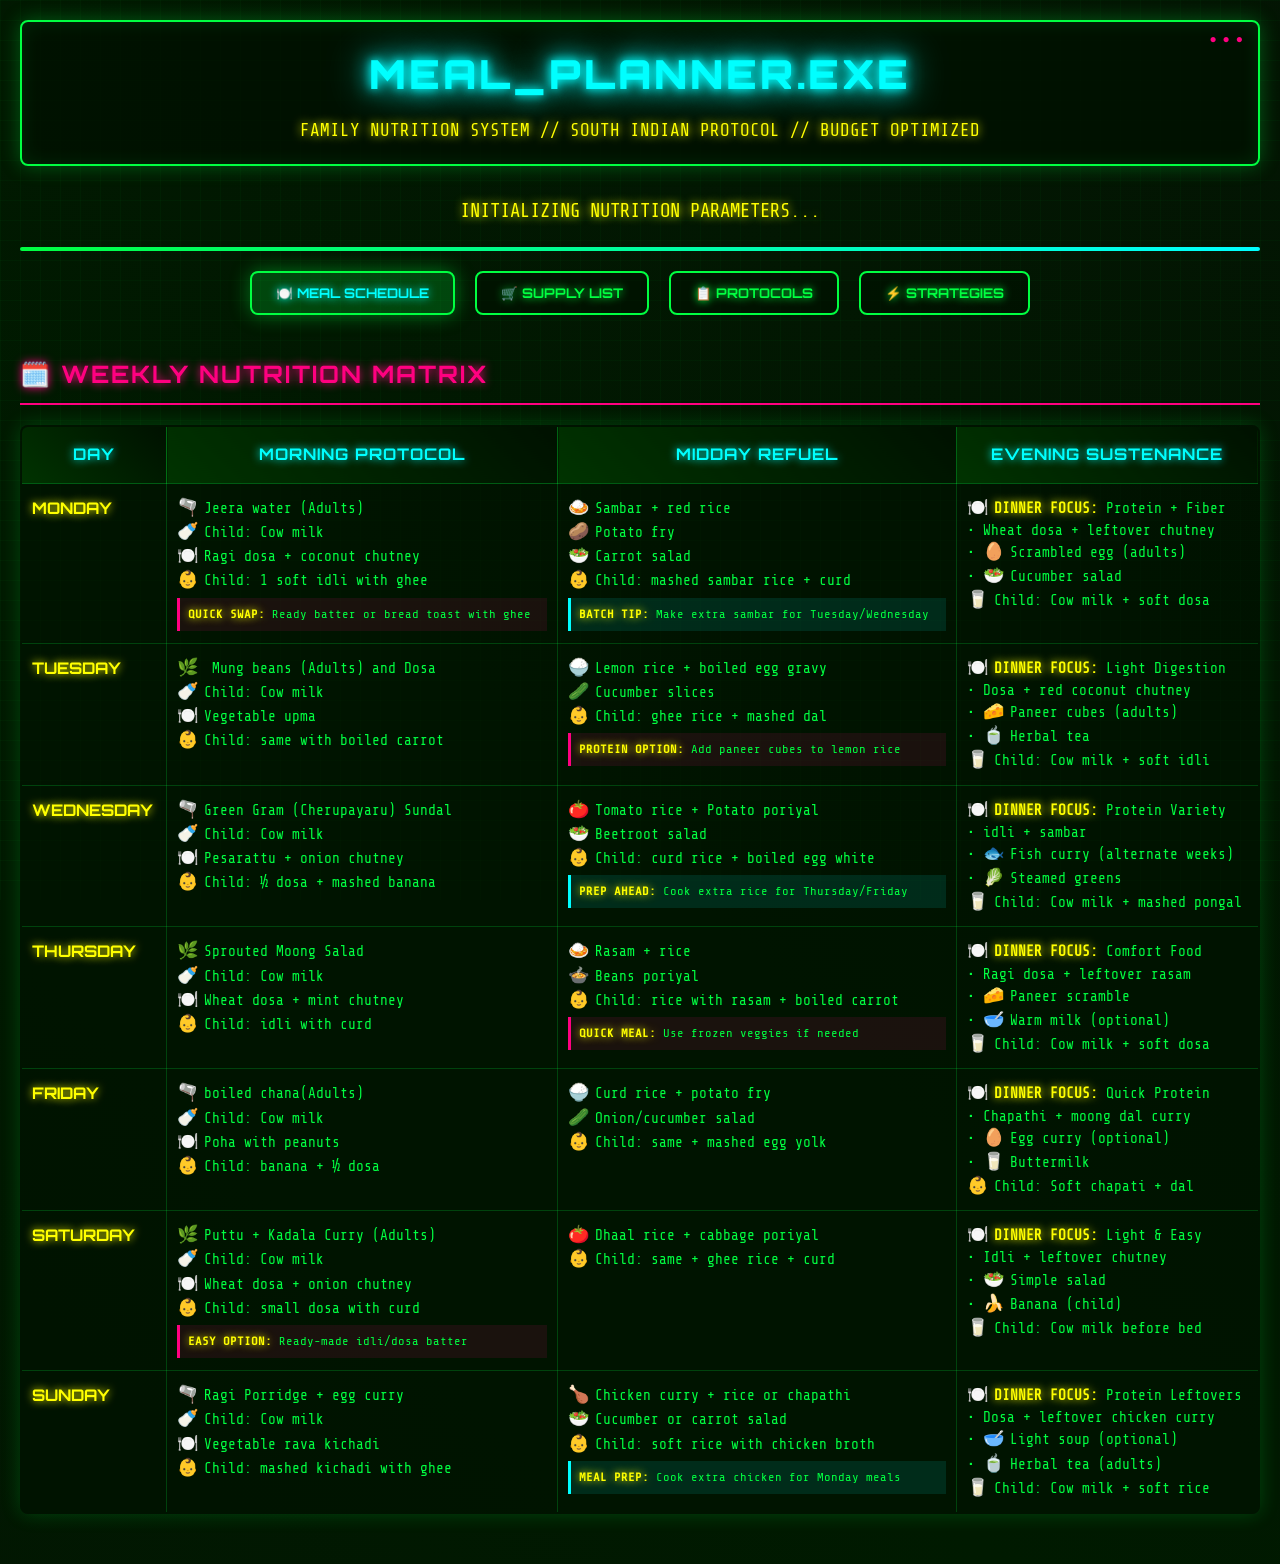
==== commit c75b9de7: "dinner changed on wednesday" ====
--- a/index.html
+++ b/index.html
@@ -102,7 +102,7 @@
         </td>
         <td class="meal-content">
           <span class="meal-emoji">🍽️</span><strong>DINNER FOCUS:</strong> Protein Variety<br>
-          • Rava pongal with moong dal<br>
+          • idli + sambar<br>
           • <span class="meal-emoji">🐟</span>Fish curry (alternate weeks)<br>
           • <span class="meal-emoji">🥬</span>Steamed greens<br>
           <span class="meal-emoji">🥛</span>Child: Cow milk + mashed pongal
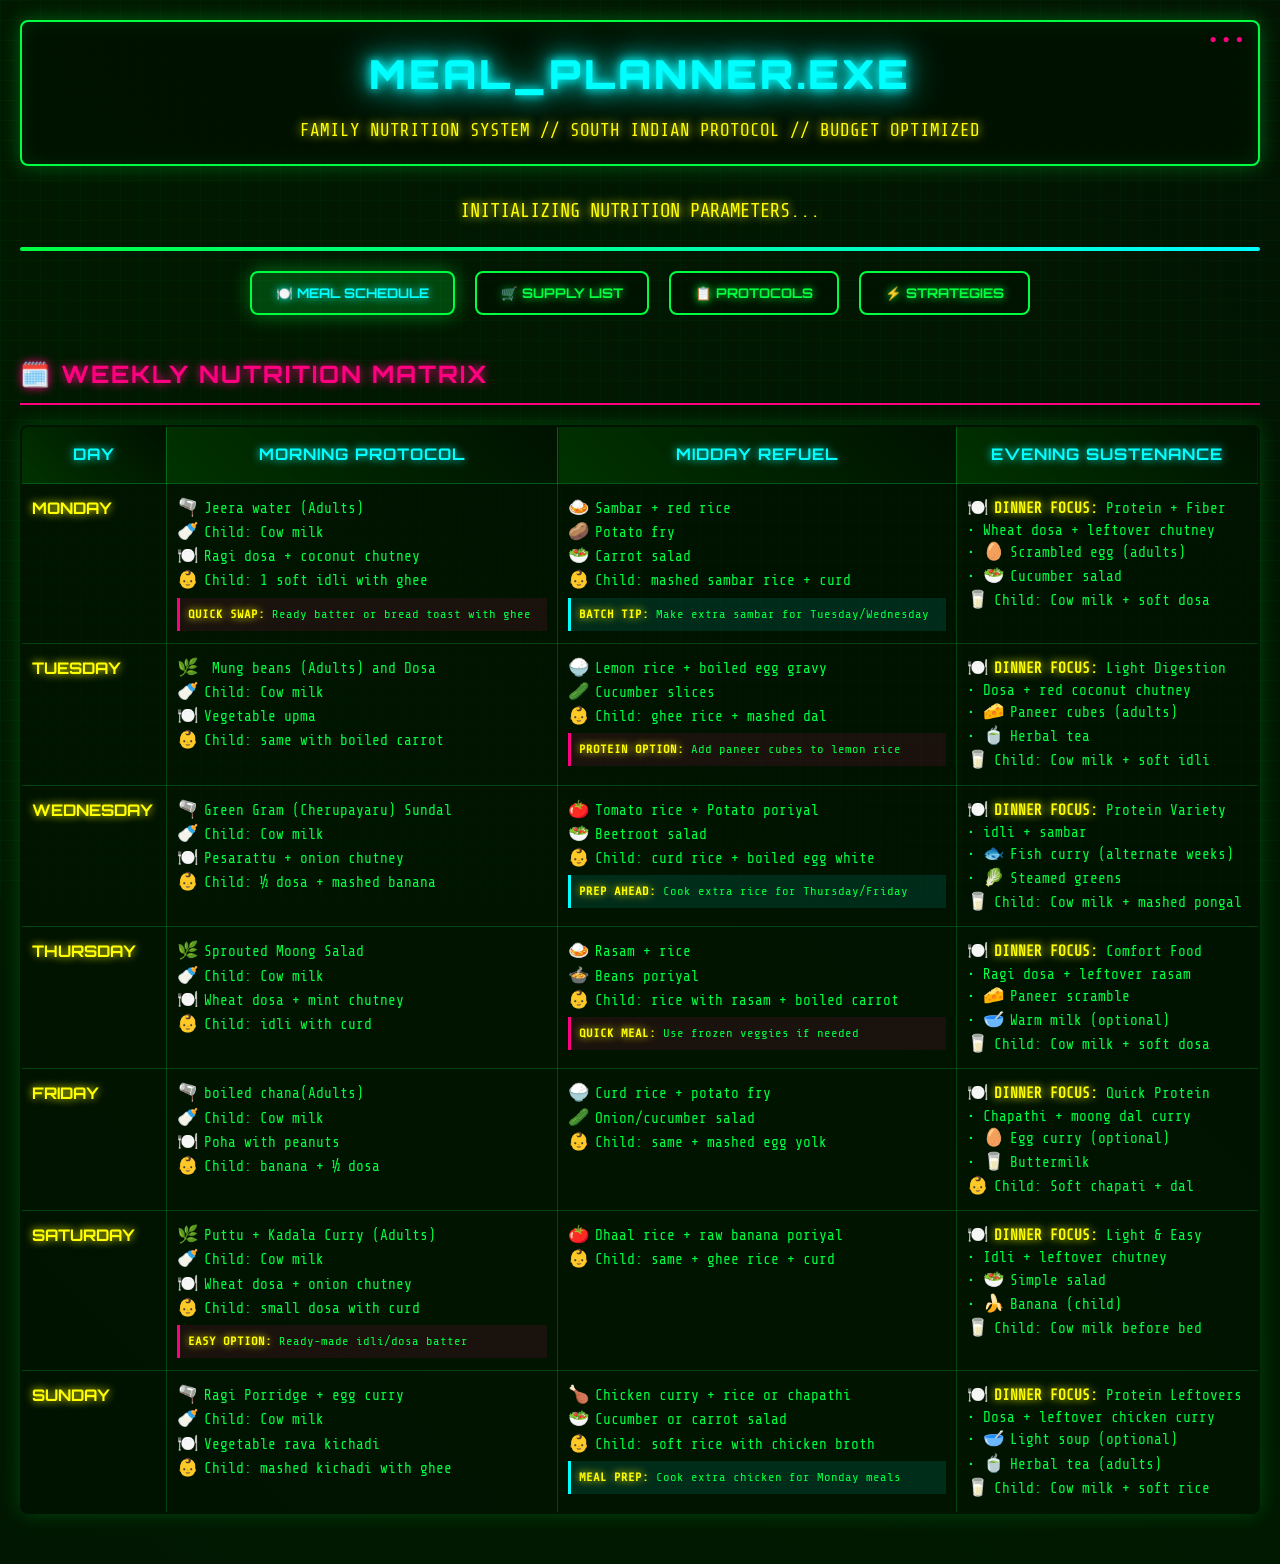
==== commit 385b4d1e: "modified content" ====
--- a/index.html
+++ b/index.html
@@ -165,7 +165,7 @@
           </div>
         </td>
         <td class="meal-content">
-          <span class="meal-emoji">🍅</span>Dhaal rice + cabbage poriyal<br>
+          <span class="meal-emoji">🍅</span>Dhaal rice + raw banana poriyal<br>
           <span class="meal-emoji">👶</span>Child: same + ghee rice + curd
         </td>
         <td class="meal-content">
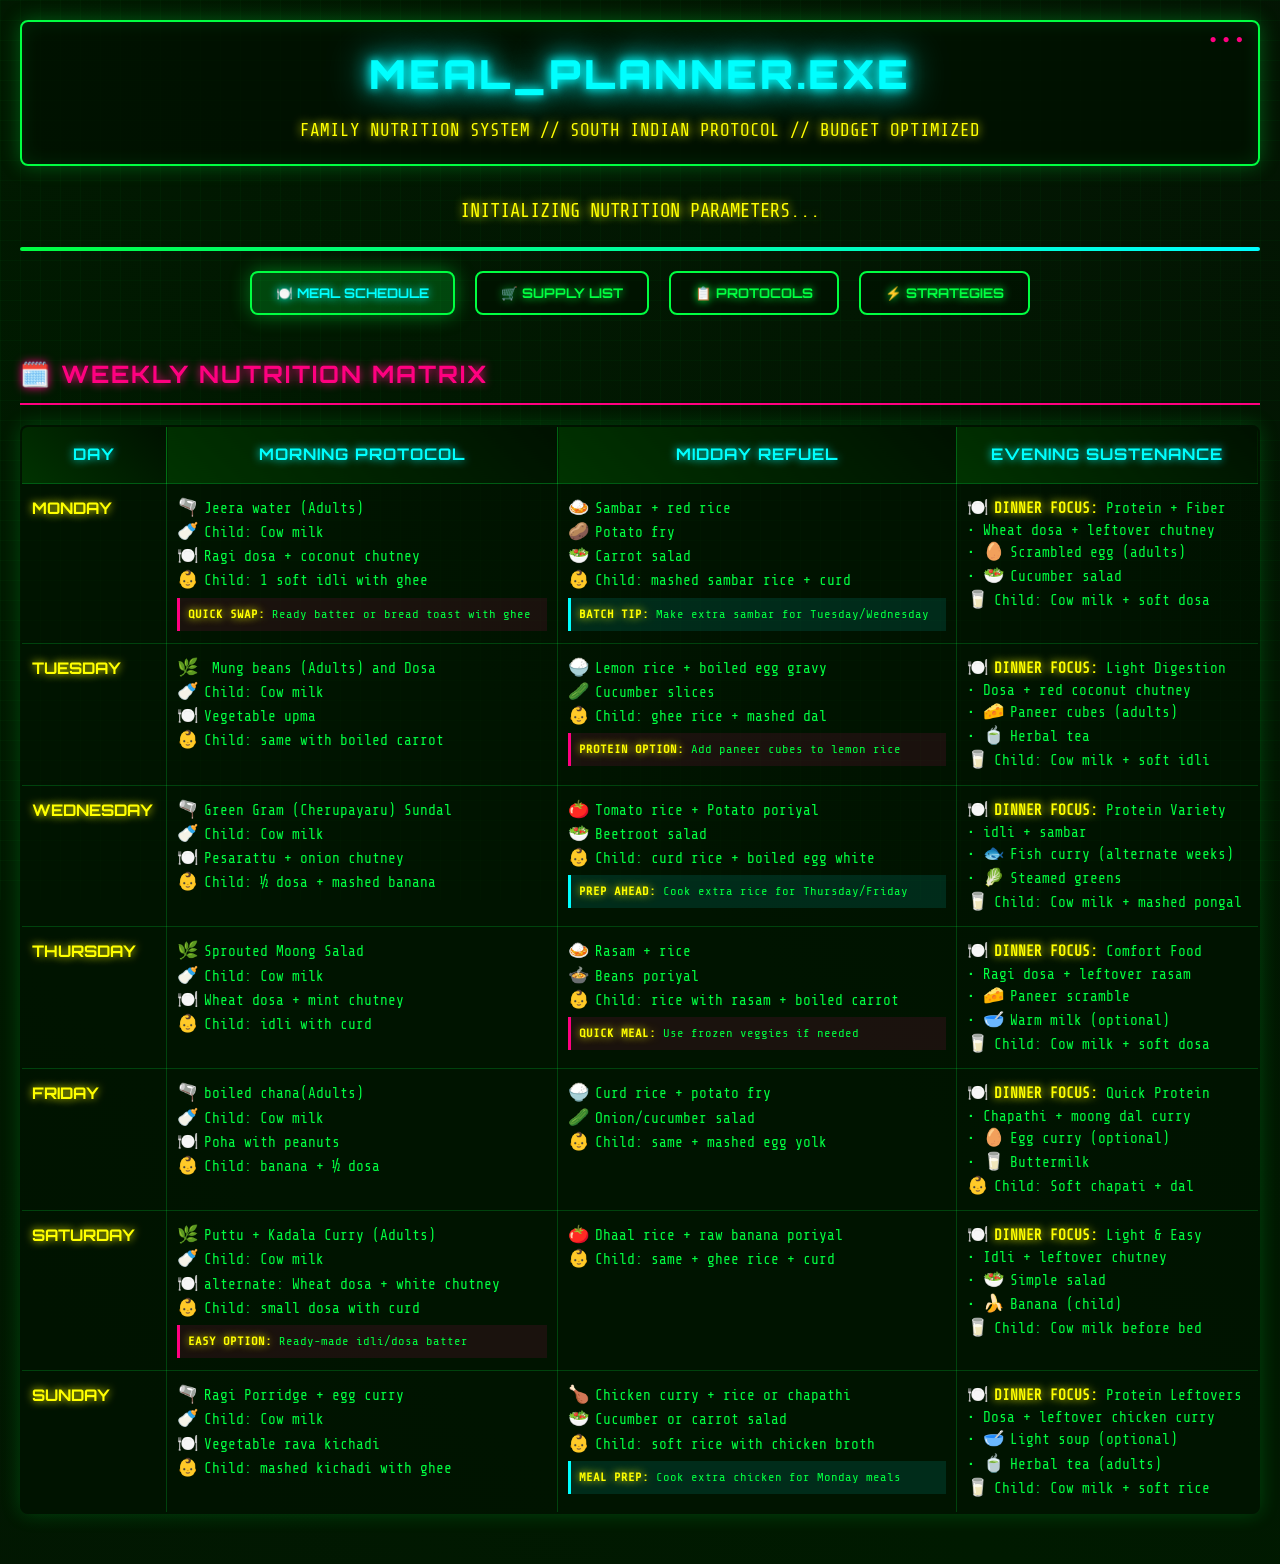
==== commit 761c4463: "modified content" ====
--- a/index.html
+++ b/index.html
@@ -158,7 +158,7 @@
         <td class="meal-content">
           <span class="meal-emoji">🌿</span>Puttu + Kadala Curry (Adults)<br>
           <span class="meal-emoji">🍼</span>Child: Cow milk<br>
-          <span class="meal-emoji">🍽️</span>Wheat dosa + onion chutney<br>
+          <span class="meal-emoji">🍽️</span>alternate: Wheat dosa + white chutney<br>
           <span class="meal-emoji">👶</span>Child: small dosa with curd
           <div class="backup-meal">
             <strong>EASY OPTION:</strong> Ready-made idli/dosa batter
